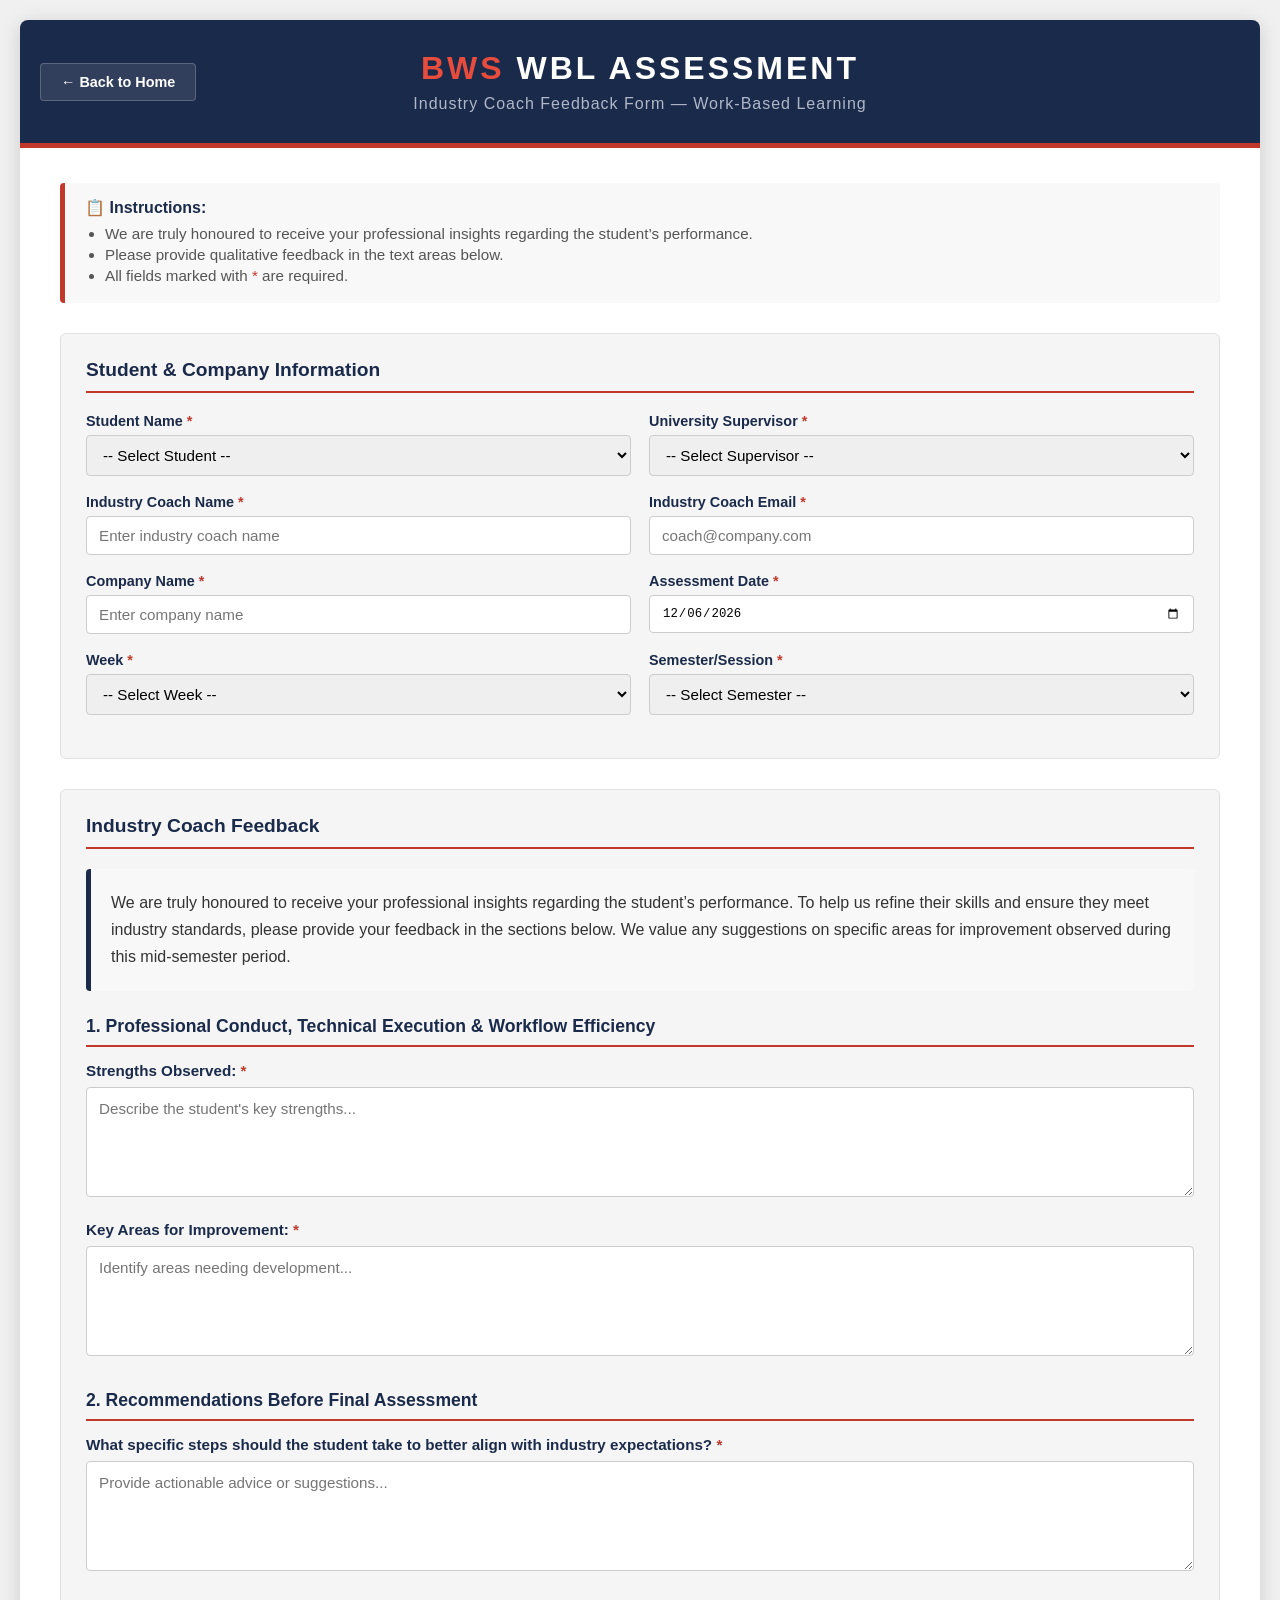
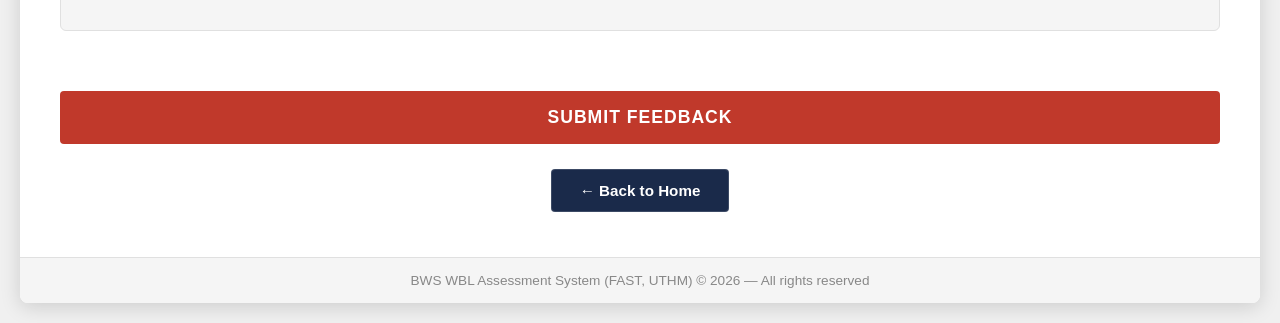
==== feedback.html @ 34aa77cf "Add files via upload" ====
<!DOCTYPE html>
<html lang="en">
<head>
    <meta charset="UTF-8">
    <meta name="viewport" content="width=device-width, initial-scale=1.0">
    <title>BWS WBL Assessment — Industry Feedback</title>
    <link rel="stylesheet" href="css/style.css">
    <style>
        /* Feedback-specific styles */
        .feedback-intro {
            background: #f8f8f8;
            border-left: 5px solid #1a2a4a;
            padding: 20px;
            margin-bottom: 25px;
            border-radius: 4px;
            color: #333;
            line-height: 1.7;
        }
        .feedback-section {
            margin-bottom: 30px;
        }
        .feedback-section h3 {
            color: #1a2a4a;
            margin-bottom: 15px;
            font-size: 1.1em;
            border-bottom: 2px solid #c0392b;
            padding-bottom: 8px;
        }
        .feedback-group {
            margin-bottom: 20px;
        }
        .feedback-group label {
            display: block;
            font-weight: 600;
            color: #1a2a4a;
            margin-bottom: 8px;
            font-size: 0.95em;
        }
        .feedback-textarea {
            width: 100%;
            min-height: 110px;
            padding: 12px;
            border: 1px solid #ccc;
            border-radius: 4px;
            font-size: 0.95em;
            resize: vertical;
            font-family: inherit;
            transition: border-color 0.3s;
        }
        .feedback-textarea:focus {
            outline: none;
            border-color: #1a2a4a;
            box-shadow: 0 0 0 2px rgba(26, 42, 74, 0.15);
        }
        .required {
            color: #c0392b;
        }
    </style>
</head>
<body>
    <div class="container">
        <!-- Header -->
        <div class="header">
            <a href="index.html" class="back-btn">← Back to Home</a>
            <h1><span class="bws">BWS</span> WBL ASSESSMENT</h1>
            <p class="subtitle">Industry Coach Feedback Form — Work-Based Learning</p>
        </div>

        <div class="content">
            <!-- Instructions -->
            <div class="instructions">
                <h3>📋 Instructions:</h3>
                <ul>
                    <li>We are truly honoured to receive your professional insights regarding the student’s performance.</li>
                    <li>Please provide qualitative feedback in the text areas below.</li>
                    <li>All fields marked with <span class="required">*</span> are required.</li>
                </ul>
            </div>

            <form id="feedbackForm">
                <!-- Student & Company Information (Standard) -->
                <div class="form-section">
                    <div class="section-title">Student & Company Information</div>
                    <div class="form-row">
                        <div class="form-group">
                            <label>Student Name <span class="required">*</span></label>
                            <select id="studentName" name="studentName" required>
                                <option value="">-- Select Student --</option>
                                <option value="Adam Danial Bin Azihan">Adam Danial Bin Azihan</option>
                                <option value="Aini Nadirah Binti Sasman">Aini Nadirah Binti Sasman</option>
                                <option value="Balqis Binti Mohd Yunus">Balqis Binti Mohd Yunus</option>
                                <option value="Devasreman A/l Krishnamurthy">Devasreman A/l Krishnamurthy</option>
                                <option value="Iffah Naqibah Binti Zainal Abidin">Iffah Naqibah Binti Zainal Abidin</option>
                                <option value="Ikmal Norhakim Bin Norhaziman">Ikmal Norhakim Bin Norhaziman</option>
                                <option value="Muhammad Fatin Bin Abd Rahman">Muhammad Fatin Bin Abd Rahman</option>
                                <option value="Muhammad Sufi Fahmy Bin Abdullah">Muhammad Sufi Fahmy Bin Abdullah</option>
                                <option value="Nor Afisya Eadie">Nor Afisya Eadie</option>
                                <option value="Nor Ali Yanshah Bin Mat Ra'e">Nor Ali Yanshah Bin Mat Ra'e</option>
                                <option value="Nor Balqis Binti Nor Zaini">Nor Balqis Binti Nor Zaini</option>
                                <option value="Norhusnina Zulaikha Binti Muhammad Rizwan">Norhusnina Zulaikha Binti Muhammad Rizwan</option>
                                <option value="Nur Ainna Binti Azman">Nur Ainna Binti Azman</option>
                                <option value="Nur Alia Munirah Binti Abdul Ghamar">Nur Alia Munirah Binti Abdul Ghamar</option>
                                <option value="Nur Zawawi Bin Nuzaidi">Nur Zawawi Bin Nuzaidi</option>
                                <option value="Nurhafizah Binti Azlan Hisham">Nurhafizah Binti Azlan Hisham</option>
                                <option value="Nurhusnah Binti Ruamin">Nurhusnah Binti Ruamin</option>
                                <option value="Nurul Athirah Binti Abdul Rahman">Nurul Athirah Binti Abdul Rahman</option>
                                <option value="Nurul Syahirah Binti Zairul Adam">Nurul Syahirah Binti Zairul Adam</option>
                                <option value="Rafa An Najwa Binti Mohammad Amiruddin">Rafa An Najwa Binti Mohammad Amiruddin</option>
                                <option value="Raja Nur Sabillah Binti Raja Saifullizan">Raja Nur Sabillah Binti Raja Saifullizan</option>
                                <option value="Safiyyah Nafeesa Binti Ismail">Safiyyah Nafeesa Binti Ismail</option>
                                <option value="Salwa Binti Md Saidi">Salwa Binti Md Saidi</option>
                                <option value="Siti Fatehah Binti Mahamad">Siti Fatehah Binti Mahamad</option>
                                <option value="Syarifah Adriana Binti Syed Fairuz Sazman">Syarifah Adriana Binti Syed Fairuz Sazman</option>
                                <option value="Toh Min Xuan">Toh Min Xuan</option>
                            </select>
                        </div>
                        <div class="form-group">
                            <label>University Supervisor <span class="required">*</span></label>
                            <select id="universitySupervisor" name="universitySupervisor" required>
                                <option value="">-- Select Supervisor --</option>
                                <option value="ASSOC. PROF. DR. FAZLINA BINTI AMAN">ASSOC. PROF. DR. FAZLINA BINTI AMAN</option>
                                <option value="ASSOC. PROF. DR. MOHD SAIFULLAH BIN RUSIMAN">ASSOC. PROF. DR. MOHD SAIFULLAH BIN RUSIMAN</option>
                                <option value="ASSOC. PROF. TS. DR. SITI SUHANA BINTI JAMAIAN">ASSOC. PROF. TS. DR. SITI SUHANA BINTI JAMAIAN</option>
                                <option value="DR. KEK SIE LONG">DR. KEK SIE LONG</option>
                                <option value="DR. LOGENTHIRAN MACHAP">DR. LOGENTHIRAN MACHAP</option>
                                <option value="PROF. TS.DR. AZME BIN KHAMIS">PROF. TS.DR. AZME BIN KHAMIS</option>
                                <option value="TS. DR. WAN NOR MUNIRAH BINTI ARIFFIN">TS. DR. WAN NOR MUNIRAH BINTI ARIFFIN</option>
                            </select>
                        </div>
                    </div>

                    <div class="form-row">
                        <div class="form-group">
                            <label>Industry Coach Name <span class="required">*</span></label>
                            <input type="text" id="industryCoach" name="industryCoach" required placeholder="Enter industry coach name">
                        </div>
                        <div class="form-group">
                            <label>Industry Coach Email <span class="required">*</span></label>
                            <input type="email" id="industryCoachEmail" name="industryCoachEmail" required placeholder="coach@company.com">
                        </div>
                    </div>

                    <div class="form-row">
                        <div class="form-group">
                            <label>Company Name <span class="required">*</span></label>
                            <input type="text" id="companyName" name="companyName" required placeholder="Enter company name">
                        </div>
                        <div class="form-group">
                            <label>Assessment Date <span class="required">*</span></label>
                            <input type="date" id="assessmentDate" name="assessmentDate" required>
                        </div>
                    </div>

                    <div class="form-row">
                        <div class="form-group">
                            <label>Week <span class="required">*</span></label>
                            <select id="week" name="week" required>
                                <option value="">-- Select Week --</option>
                                <option value="Week 1">Week 1</option>
                                <option value="Week 2">Week 2</option>
                                <option value="Week 3">Week 3</option>
                                <option value="Week 4">Week 4</option>
                                <option value="Week 5">Week 5</option>
                                <option value="Week 6">Week 6</option>
                                <option value="Week 7">Week 7</option>
                                <option value="Week 8">Week 8</option>
                                <option value="Week 9">Week 9</option>
                                <option value="Week 10">Week 10</option>
                                <option value="Week 11">Week 11</option>
                                <option value="Week 12">Week 12</option>
                                <option value="Week 13">Week 13</option>
                                <option value="Week 14">Week 14</option>
                                <option value="Week 15">Week 15</option>
                                <option value="Week 16">Week 16</option>
                                <option value="Week 17">Week 17</option>
                                <option value="Week 18">Week 18</option>
                                <option value="Week 19">Week 19</option>
                            </select>
                        </div>
                        <div class="form-group">
                            <label>Semester/Session <span class="required">*</span></label>
                            <select id="semester" name="semester" required>
                                <option value="">-- Select Semester --</option>
                                <option value="S2/20252026">S2/20252026</option>
                                <option value="S3/20252026">S3/20252026</option>
                                <option value="S1/20262027">S1/20262027</option>
                            </select>
                        </div>
                    </div>
                </div>

                <!-- Qualitative Feedback Section -->
                <div class="form-section">
                    <div class="section-title">Industry Coach Feedback</div>
                    
                    <div class="feedback-intro">
                        We are truly honoured to receive your professional insights regarding the student’s performance. To help us refine their skills and ensure they meet industry standards, please provide your feedback in the sections below. We value any suggestions on specific areas for improvement observed during this mid-semester period.
                    </div>

                    <div class="feedback-section">
                        <h3>1. Professional Conduct, Technical Execution & Workflow Efficiency</h3>
                        <div class="feedback-group">
                            <label>Strengths Observed: <span class="required">*</span></label>
                            <textarea class="feedback-textarea" id="strengths" name="strengths" required placeholder="Describe the student's key strengths..."></textarea>
                        </div>
                        <div class="feedback-group">
                            <label>Key Areas for Improvement: <span class="required">*</span></label>
                            <textarea class="feedback-textarea" id="improvements" name="improvements" required placeholder="Identify areas needing development..."></textarea>
                        </div>
                    </div>

                    <div class="feedback-section">
                        <h3>2. Recommendations Before Final Assessment</h3>
                        <div class="feedback-group">
                            <label>What specific steps should the student take to better align with industry expectations? <span class="required">*</span></label>
                            <textarea class="feedback-textarea" id="coachAdvice" name="coachAdvice" required placeholder="Provide actionable advice or suggestions..."></textarea>
                        </div>
                    </div>
                </div>

                <button type="submit" class="submit-btn">SUBMIT FEEDBACK</button>

                <div id="successMessage" class="success-message">
                    ✅ Feedback submitted successfully! Thank you for your valuable insights.
                </div>
                <div id="errorMessage" class="error-message">
                    ❌ Error submitting feedback. Please try again.
                </div>
				
				<!-- Bottom Navigation -->
				<div style="text-align: center; margin: 25px 0 10px 0;">
					<a href="index.html" style="display: inline-block; background: #1a2a4a; color: white; padding: 12px 28px; border-radius: 4px; text-decoration: none; font-weight: 600; font-size: 0.95em; transition: all 0.3s; border: 1px solid rgba(255,255,255,0.15);">
						← Back to Home
					</a>
				</div>
            </form>
        </div>

        <div class="footer">
            BWS WBL Assessment System (FAST, UTHM) &copy; 2026 — All rights reserved
        </div>
    </div>

    <script>
        // Set today's date as default
        document.addEventListener('DOMContentLoaded', function() {
            const dateEl = document.getElementById('assessmentDate');
            if (dateEl) dateEl.valueAsDate = new Date();
        });

        // Form Submission
        document.getElementById('feedbackForm').addEventListener('submit', async function(e) {
            e.preventDefault();

            const formData = {
                assessmentType: 'Feedback',
                studentName: document.getElementById('studentName').value,
                universitySupervisor: document.getElementById('universitySupervisor').value,
                industryCoach: document.getElementById('industryCoach').value,
                industryCoachEmail: document.getElementById('industryCoachEmail').value,
                companyName: document.getElementById('companyName').value,
                assessmentDate: document.getElementById('assessmentDate').value,
                week: document.getElementById('week').value,
                semester: document.getElementById('semester').value,
                strengths: document.getElementById('strengths').value,
                improvements: document.getElementById('improvements').value,
                coachAdvice: document.getElementById('coachAdvice').value,
                submissionDate: new Date().toISOString()
            };

            try {
                const SCRIPT_URL = 'YOUR_GOOGLE_APPS_SCRIPT_URL_HERE';
                await fetch(SCRIPT_URL, {
                    method: 'POST',
                    mode: 'no-cors',
                    headers: { 'Content-Type': 'application/json' },
                    body: JSON.stringify(formData)
                });

                document.getElementById('successMessage').style.display = 'block';
                document.getElementById('errorMessage').style.display = 'none';

                setTimeout(() => {
                    this.reset();
                    document.getElementById('successMessage').style.display = 'none';
                    document.getElementById('assessmentDate').valueAsDate = new Date();
                }, 3000);
            } catch (error) {
                console.error('Error:', error);
                document.getElementById('errorMessage').style.display = 'block';
                document.getElementById('successMessage').style.display = 'none';
            }
        });
    </script>
</body>
</html>
---- css/style.css ----
/* ===== RESET & BASE ===== */
* {
    margin: 0;
    padding: 0;
    box-sizing: border-box;
}

body {
    font-family: 'Segoe UI', Tahoma, Geneva, Verdana, sans-serif;
    background-color: #f0f0f0;
    min-height: 100vh;
    padding: 20px;
    color: #333;
}

.container {
    max-width: 1400px;
    margin: 0 auto;
    background: white;
    border-radius: 8px;
    box-shadow: 0 4px 20px rgba(0,0,0,0.15);
    overflow: hidden;
}

/* ===== HEADER ===== */
.header {
    background: #1a2a4a;
    padding: 30px 40px;
    text-align: center;
    border-bottom: 5px solid #c0392b;
    position: relative;
}

.header h1 {
    color: #ffffff;
    font-size: 2em;
    letter-spacing: 3px;
    font-weight: 700;
}

.header h1 span.bws {
    color: #e74c3c;
}

.header .subtitle {
    color: #b0b8c8;
    font-size: 1em;
    margin-top: 8px;
    letter-spacing: 1px;
}

/* Back Button */
.back-btn {
    position: absolute;
    left: 20px;
    top: 50%;
    transform: translateY(-50%);
    background: rgba(255,255,255,0.1);
    color: white;
    padding: 10px 20px;
    border-radius: 4px;
    text-decoration: none;
    font-weight: 600;
    font-size: 0.9em;
    transition: background 0.3s;
    border: 1px solid rgba(255,255,255,0.2);
}

.back-btn:hover {
    background: rgba(255,255,255,0.2);
}

/* ===== CONTENT ===== */
.content {
    padding: 35px 40px;
}

/* ===== INSTRUCTIONS ===== */
.instructions {
    background: #f8f8f8;
    border-left: 5px solid #c0392b;
    padding: 15px 20px;
    margin-bottom: 30px;
    border-radius: 4px;
}

.instructions h3 {
    color: #1a2a4a;
    margin-bottom: 8px;
    font-size: 1em;
}

.instructions ul {
    color: #555;
    margin-left: 20px;
}

.instructions li {
    margin-bottom: 4px;
    font-size: 0.95em;
}

.required {
    color: #c0392b;
}

/* ===== FORM SECTION ===== */
.form-section {
    background: #f5f5f5;
    padding: 25px;
    border-radius: 6px;
    margin-bottom: 30px;
    border: 1px solid #e0e0e0;
}

.section-title {
    font-size: 1.2em;
    color: #1a2a4a;
    margin-bottom: 20px;
    font-weight: 700;
    padding-bottom: 10px;
    border-bottom: 2px solid #c0392b;
}

.form-row {
    display: grid;
    grid-template-columns: repeat(auto-fit, minmax(280px, 1fr));
    gap: 18px;
    margin-bottom: 18px;
}

.form-group {
    display: flex;
    flex-direction: column;
}

.form-group label {
    font-weight: 600;
    color: #1a2a4a;
    margin-bottom: 6px;
    font-size: 0.9em;
}

input, select {
    padding: 10px 12px;
    border: 1px solid #ccc;
    border-radius: 4px;
    font-size: 0.95em;
    transition: border-color 0.3s;
}

input:focus, select:focus {
    outline: none;
    border-color: #1a2a4a;
    box-shadow: 0 0 0 2px rgba(26, 42, 74, 0.15);
}

/* ===== RUBRIC TABLE ===== */
.rubric-table {
    width: 100%;
    border-collapse: collapse;
    margin-top: 15px;
    background: white;
    border-radius: 4px;
    overflow: hidden;
    border: 1px solid #ddd;
}

.rubric-table thead th {
    background: #1a2a4a;
    color: white;
    padding: 14px 15px;
    text-align: center;
    font-weight: 600;
    font-size: 0.9em;
    letter-spacing: 0.5px;
}

.rubric-table thead th:first-child {
    text-align: left;
}

.rubric-table tbody td {
    padding: 14px 15px;
    border-bottom: 1px solid #e8e8e8;
    vertical-align: top;
}

.rubric-table tbody tr:nth-child(even) {
    background: #f9f9f9;
}

.rubric-table tbody tr:hover {
    background: #eef2f7;
}

.item-number {
    background: #c0392b;
    color: white;
    width: 28px;
    height: 28px;
    border-radius: 50%;
    display: inline-flex;
    align-items: center;
    justify-content: center;
    font-weight: 700;
    font-size: 0.85em;
    margin-right: 10px;
    flex-shrink: 0;
}

.item-cell {
    display: flex;
    flex-direction: column;
}

.item-title {
    font-weight: 700;
    color: #1a2a4a;
    font-size: 0.95em;
    margin-bottom: 8px;
}

.item-description {
    color: #555;
    font-size: 0.85em;
    line-height: 1.5;
}

.level-col {
    text-align: center;
    font-weight: 700;
    color: #c0392b;
    font-size: 1em;
    vertical-align: middle !important;
}

.score-dropdown {
    width: 130px;
    padding: 8px 10px;
    border: 1px solid #ccc;
    border-radius: 4px;
    font-size: 0.9em;
    cursor: pointer;
    background: white;
}

.score-dropdown:focus {
    outline: none;
    border-color: #1a2a4a;
}

.weightage-col {
    text-align: center;
    font-weight: 700;
    color: #1a2a4a;
    font-size: 1em;
    vertical-align: middle !important;
}

.score-col {
    text-align: center;
    font-weight: 700;
    font-size: 1.15em;
    color: #c0392b;
    vertical-align: middle !important;
}

/* ===== TOTAL SECTION ===== */
.total-section {
    background: #1a2a4a;
    color: white;
    padding: 20px 25px;
    border-radius: 6px;
    margin-top: 20px;
    display: flex;
    justify-content: flex-end;
    align-items: center;
    gap: 15px;
    border: 2px solid #c0392b;
}

.total-label {
    font-size: 1.2em;
    font-weight: 600;
    letter-spacing: 1px;
}

.total-score {
    font-size: 2.2em;
    font-weight: 700;
    color: #e74c3c;
}

.total-max {
    color: #b0b8c8;
    font-size: 1.1em;
}

/* ===== COURSE SECTION ===== */
.course-title {
    background: #1a2a4a;
    color: white;
    padding: 12px 20px;
    font-size: 1.1em;
    font-weight: 700;
    margin: 25px 0 15px 0;
    border-radius: 4px;
    border-left: 5px solid #c0392b;
}

.section-total {
    background: #c0392b;
    color: white;
    padding: 15px 20px;
    border-radius: 4px;
    margin-top: 15px;
    text-align: right;
    font-size: 1.2em;
    font-weight: 700;
}

.section-total span {
    color: #fff;
    margin-left: 10px;
    font-size: 1.4em;
}

.grand-total-section {
    background: linear-gradient(135deg, #1a2a4a 0%, #2c3e50 100%);
    color: white;
    padding: 25px 30px;
    border-radius: 6px;
    margin-top: 30px;
    display: flex;
    justify-content: flex-end;
    align-items: center;
    gap: 20px;
    border: 3px solid #c0392b;
}

.grand-total-label {
    font-size: 1.4em;
    font-weight: 700;
    letter-spacing: 1px;
}

.grand-total-score {
    font-size: 2.5em;
    font-weight: 700;
    color: #e74c3c;
}

.grand-total-max {
    color: #b0b8c8;
    font-size: 1.2em;
}

.total-row {
    background: #1a2a4a !important;
    color: white;
    font-weight: 700;
}

.total-row td {
    border-bottom: none;
}

.total-label {
    text-align: right;
    padding-right: 15px;
}

.total-value {
    color: #e74c3c;
    font-size: 1.2em;
}

/* ===== SUBMIT BUTTON ===== */
.submit-btn {
    background: #c0392b;
    color: white;
    padding: 16px 40px;
    border: none;
    border-radius: 4px;
    font-size: 1.1em;
    font-weight: 700;
    cursor: pointer;
    width: 100%;
    margin-top: 30px;
    transition: all 0.3s;
    letter-spacing: 1px;
}

.submit-btn:hover {
    background: #a93226;
    box-shadow: 0 4px 15px rgba(192, 57, 43, 0.4);
    transform: translateY(-1px);
}

.submit-btn:active {
    transform: translateY(0);
}

/* ===== MESSAGES ===== */
.success-message {
    display: none;
    background: #e8f5e9;
    border: 1px solid #a5d6a7;
    border-left: 5px solid #4caf50;
    color: #2e7d32;
    padding: 18px 20px;
    border-radius: 4px;
    margin-top: 20px;
    text-align: center;
    font-size: 1em;
    font-weight: 600;
}

.error-message {
    display: none;
    background: #ffebee;
    border: 1px solid #ef9a9a;
    border-left: 5px solid #c0392b;
    color: #c0392b;
    padding: 18px 20px;
    border-radius: 4px;
    margin-top: 20px;
    text-align: center;
    font-size: 1em;
    font-weight: 600;
}

/* ===== FOOTER ===== */
.footer {
    background: #f5f5f5;
    padding: 15px 40px;
    text-align: center;
    color: #888;
    font-size: 0.85em;
    border-top: 1px solid #e0e0e0;
}

/* ===== LANDING PAGE CARDS ===== */
.card-grid {
    display: grid;
    grid-template-columns: repeat(auto-fit, minmax(400px, 1fr));
    gap: 30px;
    margin-bottom: 30px;
}

.assessment-card {
    background: #f8f8f8;
    border-radius: 8px;
    padding: 30px;
    border: 1px solid #e0e0e0;
    text-align: center;
    transition: all 0.3s;
    border-top: 4px solid #c0392b;
}

.assessment-card:hover {
    box-shadow: 0 8px 25px rgba(0,0,0,0.1);
    transform: translateY(-3px);
}

.card-icon {
    font-size: 3em;
    margin-bottom: 15px;
}

.assessment-card h2 {
    color: #1a2a4a;
    margin-bottom: 15px;
    font-size: 1.3em;
}

.card-description {
    color: #555;
    line-height: 1.6;
    margin-bottom: 20px;
    font-size: 0.95em;
}

.card-details {
    display: flex;
    justify-content: center;
    gap: 15px;
    margin-bottom: 25px;
    flex-wrap: wrap;
}

.detail-item {
    background: #1a2a4a;
    color: white;
    padding: 8px 15px;
    border-radius: 20px;
    font-size: 0.85em;
    font-weight: 600;
}

.card-btn {
    display: inline-block;
    background: #c0392b;
    color: white;
    padding: 14px 30px;
    border-radius: 4px;
    text-decoration: none;
    font-weight: 700;
    font-size: 1em;
    transition: all 0.3s;
    letter-spacing: 0.5px;
}

.card-btn:hover {
    background: #a93226;
    box-shadow: 0 4px 15px rgba(192, 57, 43, 0.4);
    transform: translateY(-1px);
}

/* ===== INFO SECTION ===== */
.info-section {
    background: #f8f8f8;
    padding: 25px;
    border-radius: 6px;
    border: 1px solid #e0e0e0;
}

.info-section h3 {
    color: #1a2a4a;
    margin-bottom: 20px;
    font-size: 1.1em;
}

.info-grid {
    display: grid;
    grid-template-columns: repeat(auto-fit, minmax(250px, 1fr));
    gap: 20px;
}

.info-item {
    background: white;
    padding: 20px;
    border-radius: 6px;
    border: 1px solid #e0e0e0;
}

.info-item h4 {
    color: #1a2a4a;
    margin-bottom: 10px;
    font-size: 1em;
}

.info-item p {
    color: #555;
    line-height: 1.5;
    font-size: 0.9em;
}

/* ===== RESPONSIVE ===== */
@media (max-width: 768px) {
    .header {
        padding: 25px 20px;
    }
    .content {
        padding: 20px;
    }
    .form-row {
        grid-template-columns: 1fr;
    }
    .rubric-table {
        font-size: 0.85em;
    }
    .rubric-table th, .rubric-table td {
        padding: 10px 8px;
    }
    .score-dropdown {
        width: 110px;
    }
    .card-grid {
        grid-template-columns: 1fr;
    }
    .back-btn {
        position: static;
        transform: none;
        display: block;
        margin-bottom: 15px;
        text-align: center;
    }
	/* --- Back to Home Button Styles --- */
	.bottom-home-btn {
		display: inline-block;
		background: #1a2a4a; /* Navy */
		color: white;
		padding: 12px 28px;
		border-radius: 4px;
		text-decoration: none;
		font-weight: 600;
		font-size: 0.95em;
		transition: all 0.3s;
		border: 1px solid rgba(255,255,255,0.15);
	}

	.bottom-home-btn:hover {
		background: #2c3e50; /* Lighter Navy on hover */
		transform: translateY(-1px);
		box-shadow: 0 4px 12px rgba(26, 42, 74, 0.3);
	}
}
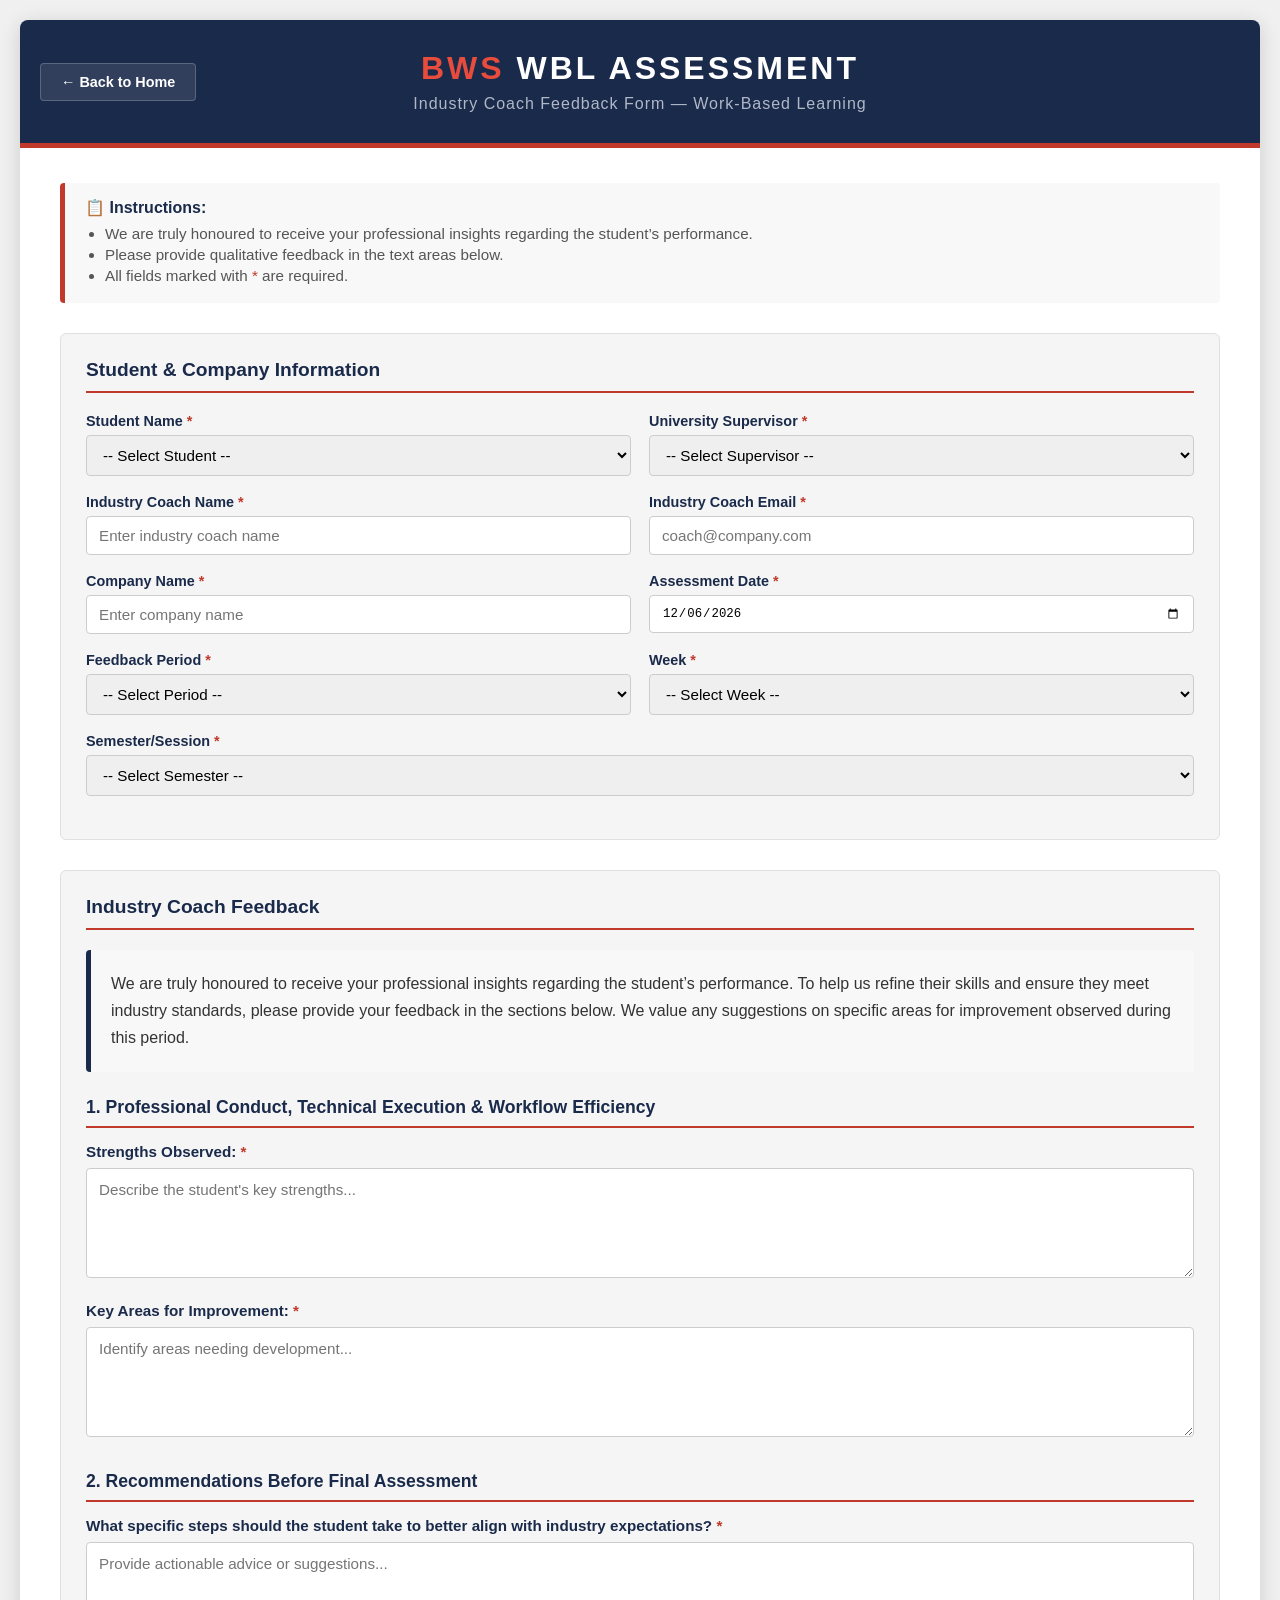
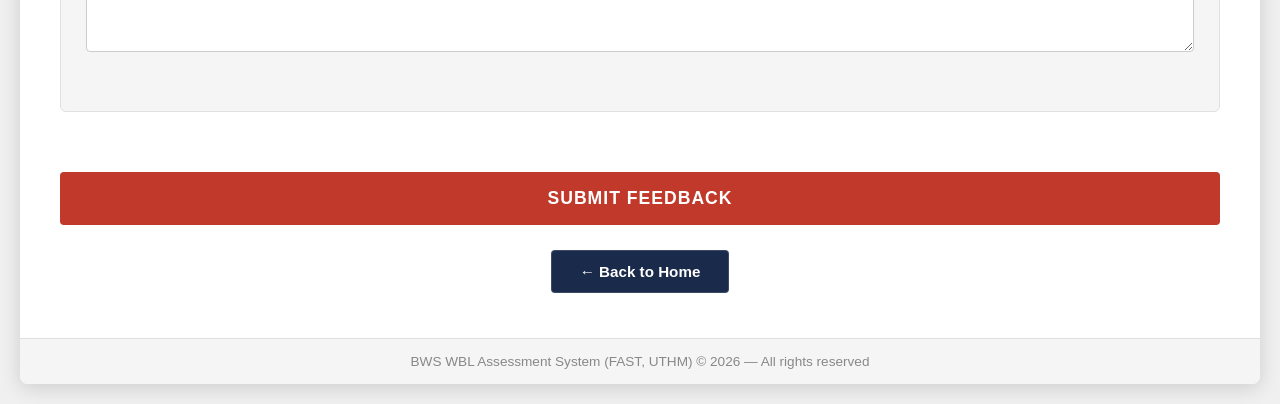
==== commit 7d2cf666: "Add files via upload" ====
--- a/feedback.html
+++ b/feedback.html
@@ -54,6 +54,25 @@
         }
         .required {
             color: #c0392b;
+        }
+        
+        /* Bottom Button Style */
+        .bottom-home-btn {
+            display: inline-block;
+            background: #1a2a4a;
+            color: white;
+            padding: 12px 28px;
+            border-radius: 4px;
+            text-decoration: none;
+            font-weight: 600;
+            font-size: 0.95em;
+            transition: all 0.3s;
+            border: 1px solid rgba(255,255,255,0.15);
+        }
+        .bottom-home-btn:hover {
+            background: #2c3e50;
+            transform: translateY(-1px);
+            box-shadow: 0 4px 12px rgba(26, 42, 74, 0.3);
         }
     </style>
 </head>
@@ -153,6 +172,14 @@
 
                     <div class="form-row">
                         <div class="form-group">
+                            <label>Feedback Period <span class="required">*</span></label>
+                            <select id="feedbackPeriod" name="feedbackPeriod" required>
+                                <option value="">-- Select Period --</option>
+                                <option value="Mid-Semester">Mid-Semester</option>
+                                <option value="End-Semester">End-Semester</option>
+                            </select>
+                        </div>
+                        <div class="form-group">
                             <label>Week <span class="required">*</span></label>
                             <select id="week" name="week" required>
                                 <option value="">-- Select Week --</option>
@@ -177,6 +204,9 @@
                                 <option value="Week 19">Week 19</option>
                             </select>
                         </div>
+                    </div>
+
+                    <div class="form-row">
                         <div class="form-group">
                             <label>Semester/Session <span class="required">*</span></label>
                             <select id="semester" name="semester" required>
@@ -194,7 +224,7 @@
                     <div class="section-title">Industry Coach Feedback</div>
                     
                     <div class="feedback-intro">
-                        We are truly honoured to receive your professional insights regarding the student’s performance. To help us refine their skills and ensure they meet industry standards, please provide your feedback in the sections below. We value any suggestions on specific areas for improvement observed during this mid-semester period.
+                        We are truly honoured to receive your professional insights regarding the student’s performance. To help us refine their skills and ensure they meet industry standards, please provide your feedback in the sections below. We value any suggestions on specific areas for improvement observed during this period.
                     </div>
 
                     <div class="feedback-section">
@@ -218,7 +248,7 @@
                     </div>
                 </div>
 
-                <button type="submit" class="submit-btn">SUBMIT FEEDBACK</button>
+                <button type="submit" class="submit-btn">SUBMIT FEEDBACK </button>
 
                 <div id="successMessage" class="success-message">
                     ✅ Feedback submitted successfully! Thank you for your valuable insights.
@@ -226,13 +256,11 @@
                 <div id="errorMessage" class="error-message">
                     ❌ Error submitting feedback. Please try again.
                 </div>
-				
-				<!-- Bottom Navigation -->
-				<div style="text-align: center; margin: 25px 0 10px 0;">
-					<a href="index.html" style="display: inline-block; background: #1a2a4a; color: white; padding: 12px 28px; border-radius: 4px; text-decoration: none; font-weight: 600; font-size: 0.95em; transition: all 0.3s; border: 1px solid rgba(255,255,255,0.15);">
-						← Back to Home
-					</a>
-				</div>
+
+                <!-- Bottom Navigation -->
+                <div style="text-align: center; margin: 25px 0 10px 0;">
+                    <a href="index.html" class="bottom-home-btn">← Back to Home</a>
+                </div>
             </form>
         </div>
 
@@ -260,6 +288,7 @@
                 industryCoachEmail: document.getElementById('industryCoachEmail').value,
                 companyName: document.getElementById('companyName').value,
                 assessmentDate: document.getElementById('assessmentDate').value,
+                feedbackPeriod: document.getElementById('feedbackPeriod').value,
                 week: document.getElementById('week').value,
                 semester: document.getElementById('semester').value,
                 strengths: document.getElementById('strengths').value,
@@ -269,7 +298,7 @@
             };
 
             try {
-                const SCRIPT_URL = 'YOUR_GOOGLE_APPS_SCRIPT_URL_HERE';
+                const SCRIPT_URL = 'https://script.google.com/macros/s/AKfycbyyxZzS7I_HImRTS_vr9zRP5OFwTJUMl7nK4ErqGPb5B1rAU7RDb-podhdfPNrIlmlu/exec';
                 await fetch(SCRIPT_URL, {
                     method: 'POST',
                     mode: 'no-cors',
--- a/css/style.css
+++ b/css/style.css
@@ -606,4 +606,4 @@
 		transform: translateY(-1px);
 		box-shadow: 0 4px 12px rgba(26, 42, 74, 0.3);
 	}
-}
+}
